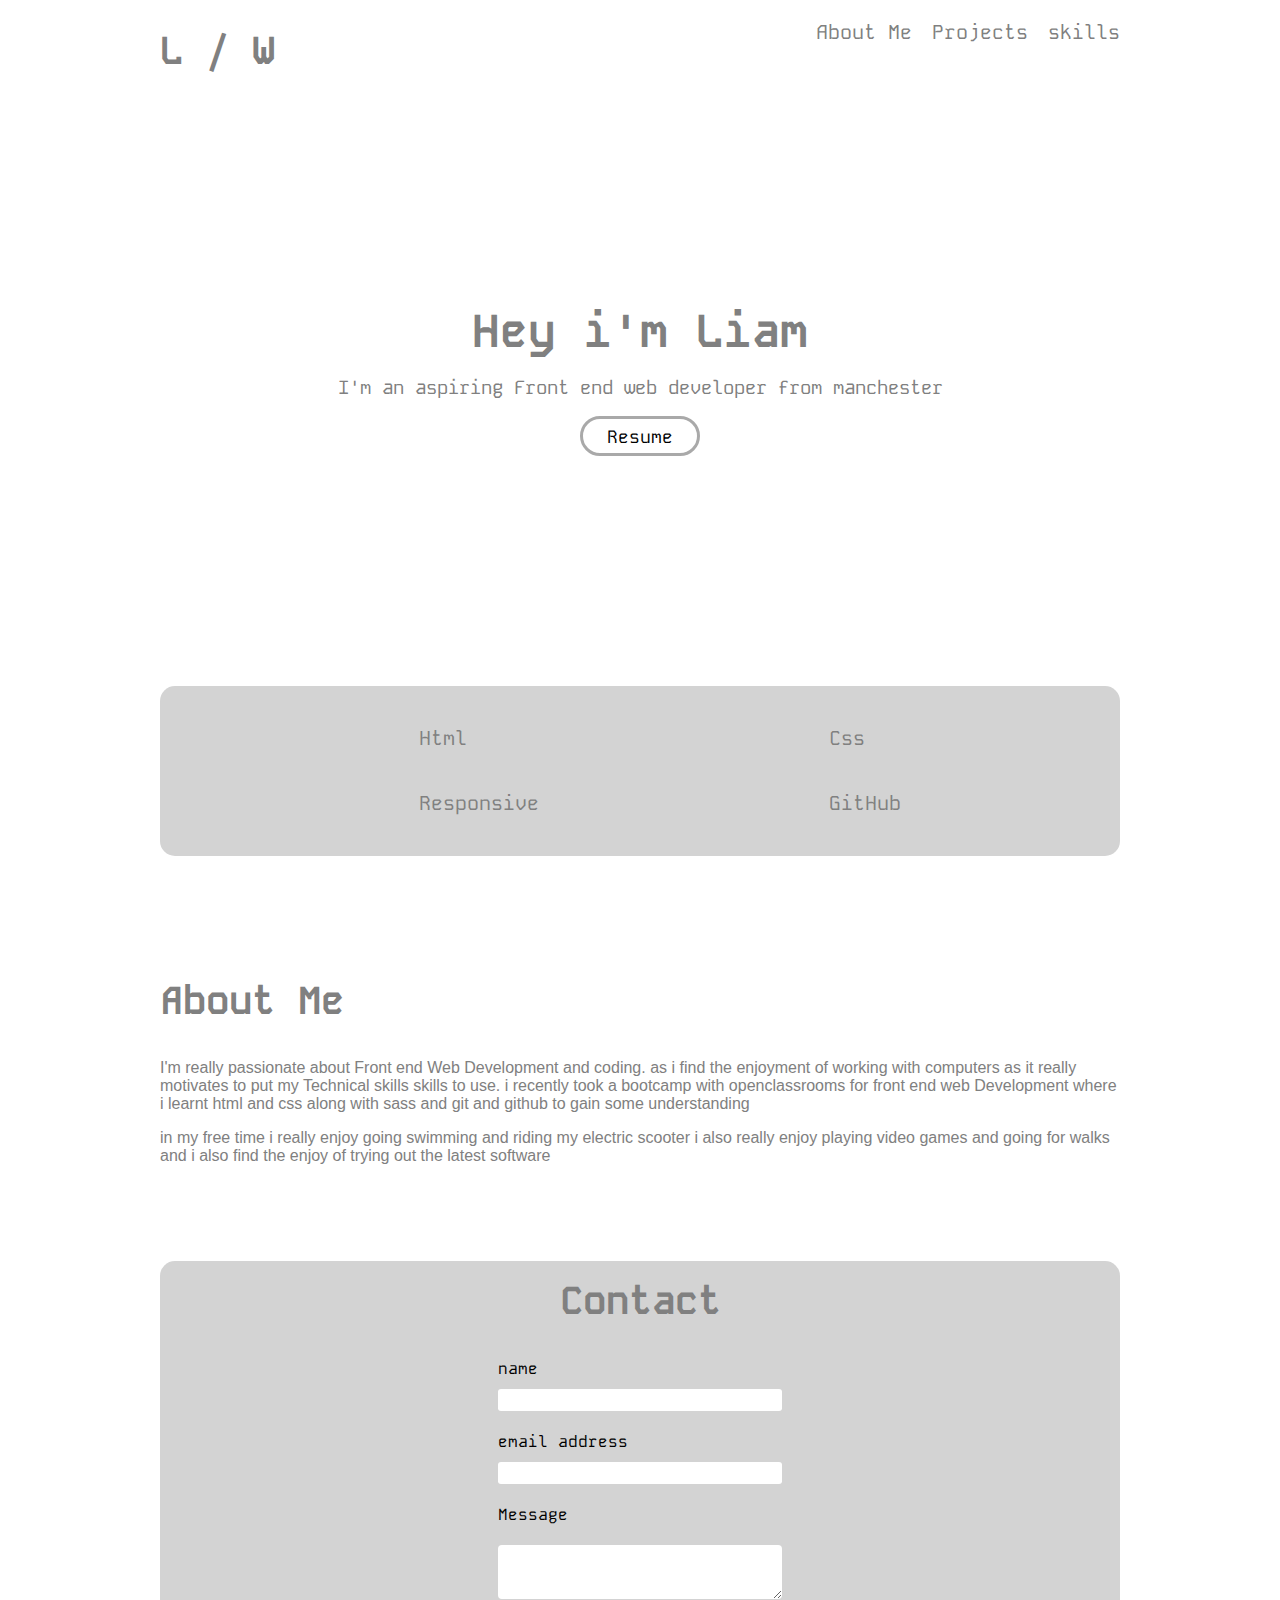
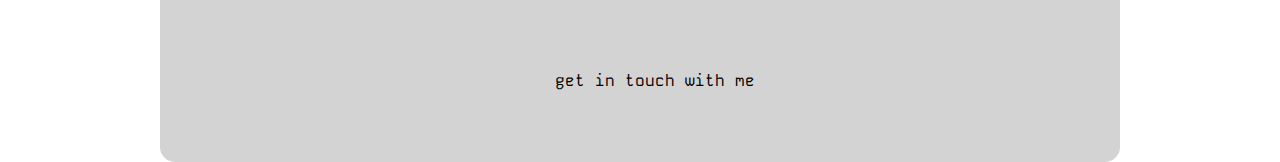
==== index.html @ 20ef5e46 "adding to project pages" ====
<!DOCTYPE html>
<html lang="en">
<head>
    <meta charset="UTF-8">
    <meta name="viewport" content="width=device-width, initial-scale=1.0">
    <link rel="preconnect" href="https://fonts.googleapis.com">
    <link rel="preconnect" href="https://fonts.gstatic.com" crossorigin>
    <link rel="preconnect" href="https://fonts.googleapis.com">
    <link rel="preconnect" href="https://fonts.gstatic.com" crossorigin>
    <link href="https://fonts.googleapis.com/css2?family=Kode+Mono:wght@400..700&display=swap" rel="stylesheet">
    <link rel="stylesheet" href="https://cdnjs.cloudflare.com/ajax/libs/font-awesome/6.5.2/css/all.min.css" integrity="sha512-SnH5WK+bZxgPHs44uWIX+LLJAJ9/2PkPKZ5QiAj6Ta86w+fsb2TkcmfRyVX3pBnMFcV7oQPJkl9QevSCWr3W6A==" crossorigin="anonymous" referrerpolicy="no-referrer" />
    <link href="https://fonts.googleapis.com/css2?family=Reddit+Mono:wght@200..900&display=swap" rel="stylesheet">
    <link rel="stylesheet" type="text/css" href="./public/css/style.css">
    <title>Liam Woodwards Portfolio</title>
</head>
<body>
    
    <div class="main-container">
    <!---------   header-section  ----------->
    <header >
        <nav class="nav-header">
            <div>
                <a href="#"><h1 class="logo">L / W</h1></a>
            </div>
            <div class="nav-items">
                <a href="#">About Me</a>
                <a href="./projects.html">Projects</a>
                <a href="#">skills</a>
            </div>
        </nav>
    </header>

    <!----------------- intro-section --------------->
    <section class="Intro-section">
        <img src="" alt="">
        <div class="intro-content">
            <h2>Hey i'm Liam </h2>
            <p>I'm an aspiring Front end web developer from manchester</p>
            <a href="/Liam Woodward - Updated CV.docx"><button class="intro-btn">Resume</button></a>
        </div>
    </section>
    <!-------technical-skills-section------------>
    <section class="Technical-skills-section">
        <div class="skills-content">
            <div>
                <ul>
                    <li>Html</li>
                    <li>Responsive</li>
                </ul>
            </div>
            <div>
                <ul>
                    <li>Css</li>
                    <li>GitHub</li>
                </ul>
            </div>
        </div>
    </section>
    <!--------- About-section --------------->
    <section class="About-Me-section">
            <div class="About-content">
                <h2>About Me</h2>
                <p>I'm really passionate about Front end Web Development and coding. as i find the enjoyment of working with computers as it really motivates to put my Technical skills skills to use. i recently took a bootcamp with openclassrooms for front end web Development where i learnt html and css along with sass and git and github to gain some understanding </p>
                <p>in my free time i really enjoy going swimming and riding my electric scooter i also really enjoy playing video games and going for walks and i also find the enjoy of trying out the latest software </p>
            </div>
    </section>
    <section>
        <div class="contact-content">
            <h2>Contact</h2>
            <div class="contact-form">
                    <form  action="/submit" method="post">
                        <label for="name">name</label>
                        <input type="text" name="name" id="name">

                        <label for="email">email address</label>
                        <input type="email" name="email" id="">

                        <label for="message">Message</label>
                        <textarea name="message" id="message"></textarea>

                        <!--<input type="submit" value="send">-->
                    </form>
                </div>
                <div class="right-container">
                    <div class="social-media">
                            <p>get in touch with me </p>
                        <div class="icons">
                            <a href="https://github.com/liamwoody25"><i class="fa-brands fa-github"></i></a>
                            <a href=""><i class="fa-brands fa-linkedin"></i></a>
                            <a href=""><i class="fa-solid fa-envelope"></i></a>
                        </div>
                    </div>
            </div>
        </div>
          
       
       
     
        
    </section>
    <footer class="footer-section">
         
        </div>
    </footer>
    </div>
</body>
</html>
---- public/css/style.css ----
/*********** General *********/
:root{
    ---txt-color:gray;
}

*{
    font-family: 'kode Mono',sans-serif;
}

.main-container{
    width: 75%;
    max-width: 1240px;
    margin-left: auto;
    margin-right: auto;
}

body{
    margin: 0;
    padding: 0;

}

a {
    text-decoration: none;
    color: var(---txt-color);
    font-size: 20px;
}

a:hover{
    opacity: 0.4;
}


/******* header-section ******/
.nav-header{
    display: flex;
    flex-wrap: wrap;
    justify-content: space-between;
}

.logo{
    font-size: 39px;
    color: var(---txt-color);
}


.nav-items{
    justify-content: stretch;
    margin-top: 2%;
    display: flex;
    gap: 20px;
}

/******* intro-section *******/

.intro-section{
    
}
.intro-content{
    margin-top: 200px;
    color: var(---txt-color);
    line-height: 18px;
    text-align: center;
}

.intro-content h2{
    font-size: 46px;
}

.intro-content p{
    font-size: 19px;
}

.intro-btn{
    width: 120px;
    height: 40px;
    border-radius: 20px;
    border: 3px solid darkgray;
    background-color: #fff;
    font-size: 0.9em;
}


/********* Technical-skills ********/

.skills-content{
    line-height: 65px;
    display: flex;
    font-size: 20px;
    flex-wrap: wrap;
  
    gap: 30px;
    color: var(---txt-color);
    margin-top: 230px;
    justify-content: space-evenly;
    background-color: lightgray;
    border-radius: 15px;
}

li{
    list-style: none;

}

/******** About-section **********/
.About-content{
    margin-top: 120px;
    color: var(---txt-color);
    margin-bottom: 10%;
}

.About-content h2{
    font-size: 39px;
    color: var(---txt-color);
}

.About-content p{
    font-family: 'Reddit-Mono',sans-serif;
}


/*********  Education  ********/

.Education-content{
    display: flex;
    flex-wrap: wrap;
    color: gray;
}

.Education-content h2{
    font-size: 39px;
}

.Education-content p{
    font-family: 'Reddit-Mono',sans-serif;
}


/************  contact-section  ***********/

.contact-content{
    background-color: lightgray;
    border-radius: 15px;
}

.contact-content h2{
    padding: 15px 15px 0px 0px ;
    padding-left: 15px;
    display: flex;
    justify-content:center;
    color: gray;
    font-size: 39px;

  
}
.contact-form{
    display: flex;
    flex-wrap: wrap;

    justify-content: space-around;
}


input {
    margin-top: 10px;
    margin-bottom: 20px;
    outline: none;
    display: flex;
    flex-wrap: wrap;
    border-radius:3px;
    width: 280px;
    border: 0;
    border-bottom: solid white;
}

textarea{
    display: flex;
    margin-top: 20px;
    outline: none;
    flex-wrap: wrap;
    border-radius: 4px;
    border: 0;
    width: 280px;
    height: 50px;
}


.right-container{
    display: flex;
    padding: 55px 15px 55px 45px ;
    gap: 20px;
    justify-content: center;
    align-items: center;
}

.social-media{
    text-align: center;

    
}

.fa-github{
    font-size: 35px;
}

.fa-linkedin{
    font-size: 35px;
}

.fa-envelope{
    font-size: 35px;
}




/********  media-query  *********/

@media screen and (max-width: 480px){
    .main-container{
        width: 75%;
        max-width: 1440px;
    }

    .nav-bar{
        justify-content: space-between;
        display: flex;
        flex-wrap: wrap;
      
    }
    .intro-section{
        display: flex;
        flex-wrap: wrap;
        line-height: 55px;
    }

    .skills-content{
        display: flex;
        flex-wrap: wrap;
    }
}
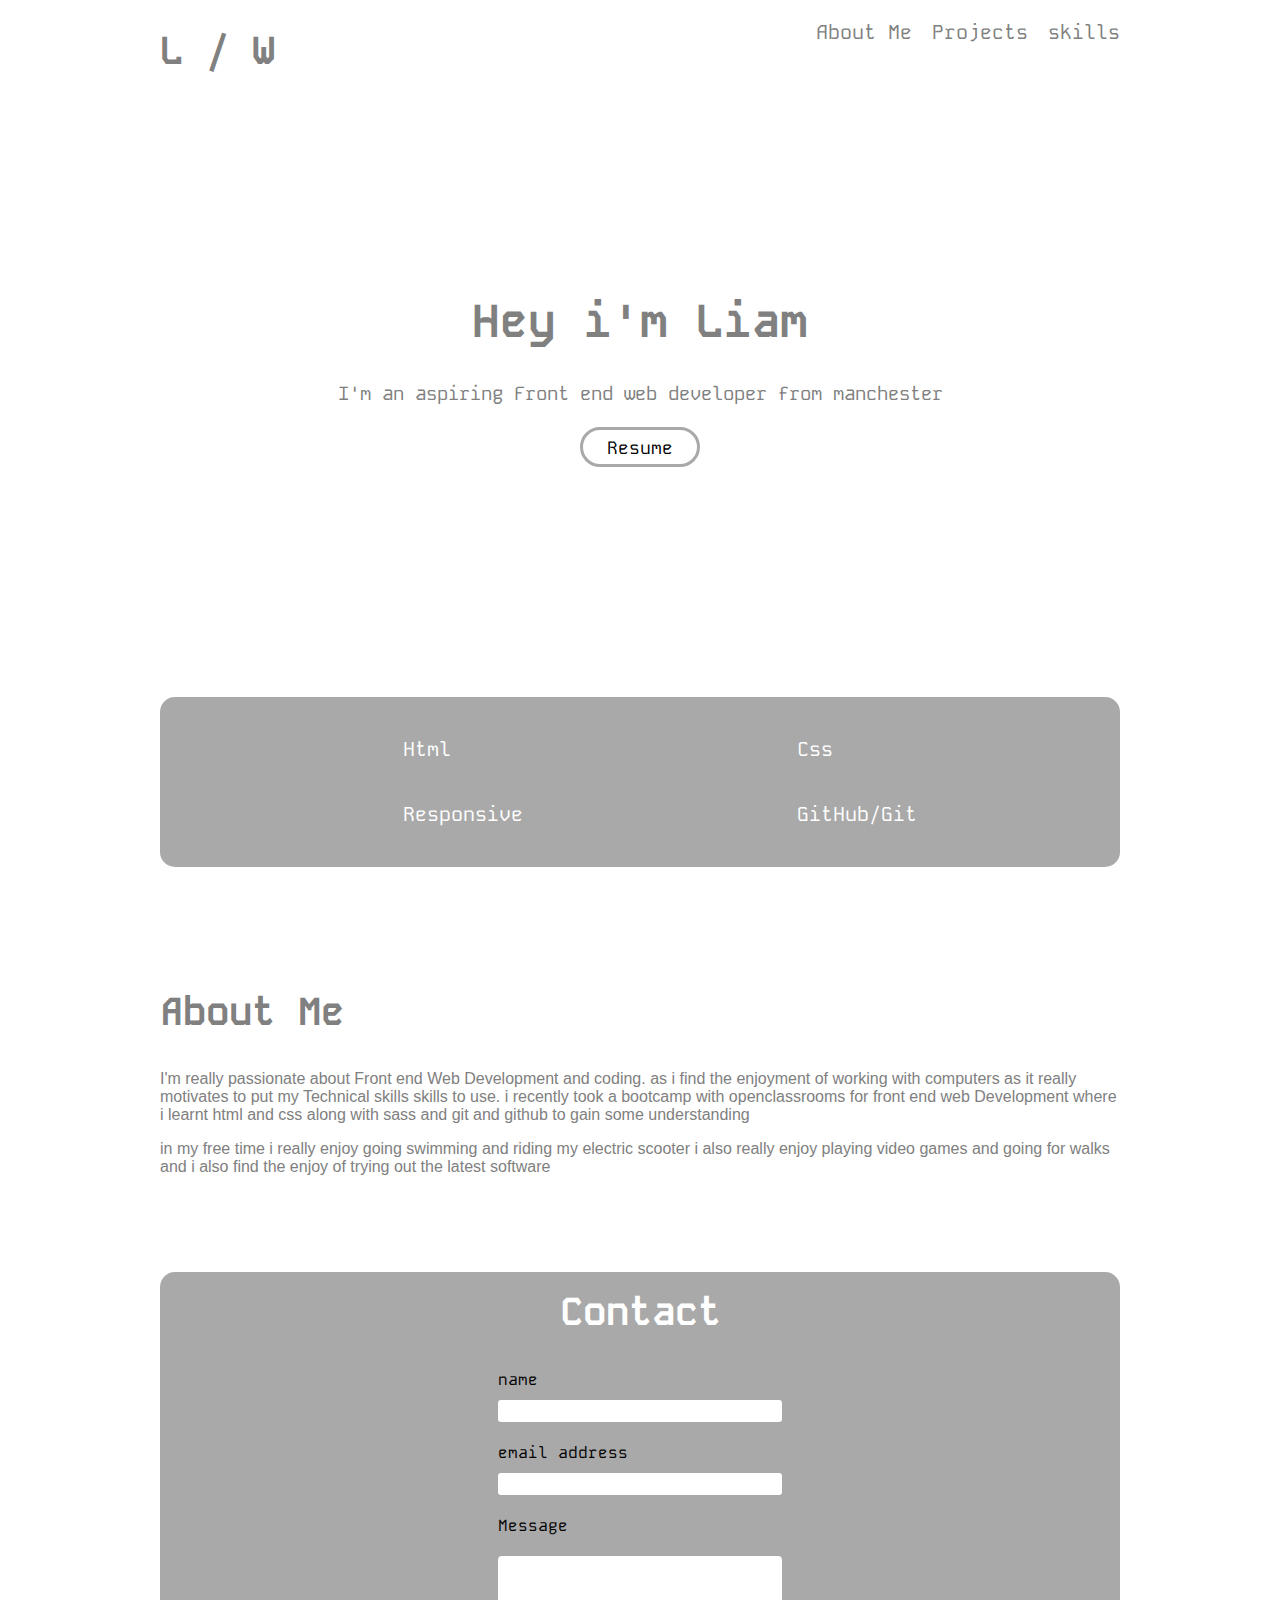
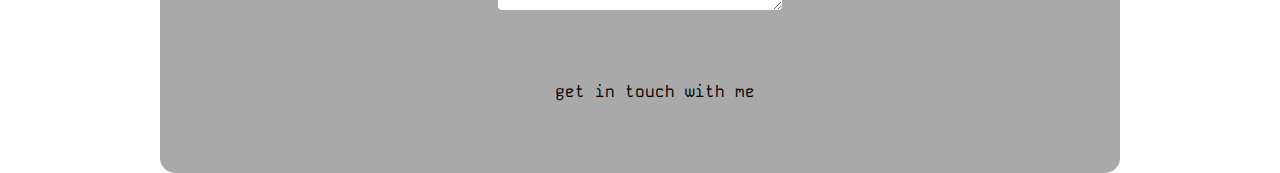
==== commit 3b921a43: "adding to my porttfolio" ====
--- a/index.html
+++ b/index.html
@@ -32,7 +32,6 @@
 
     <!----------------- intro-section --------------->
     <section class="Intro-section">
-        <img src="" alt="">
         <div class="intro-content">
             <h2>Hey i'm Liam </h2>
             <p>I'm an aspiring Front end web developer from manchester</p>
@@ -51,7 +50,7 @@
             <div>
                 <ul>
                     <li>Css</li>
-                    <li>GitHub</li>
+                    <li>GitHub/Git</li>
                 </ul>
             </div>
         </div>
--- a/public/css/style.css
+++ b/public/css/style.css
@@ -53,17 +53,18 @@
 
 /******* intro-section *******/
 
-.intro-section{
+.Intro-section{
     
 }
 .intro-content{
     margin-top: 200px;
     color: var(---txt-color);
-    line-height: 18px;
+    line-height: 28px;
     text-align: center;
 }
 
 .intro-content h2{
+    line-height: 40px;
     font-size: 46px;
 }
 
@@ -88,12 +89,11 @@
     display: flex;
     font-size: 20px;
     flex-wrap: wrap;
-  
     gap: 30px;
-    color: var(---txt-color);
+    color: white;
     margin-top: 230px;
     justify-content: space-evenly;
-    background-color: lightgray;
+    background-color: darkgray;
     border-radius: 15px;
 }
 
@@ -119,27 +119,12 @@
 }
 
 
-/*********  Education  ********/
-
-.Education-content{
-    display: flex;
-    flex-wrap: wrap;
-    color: gray;
-}
-
-.Education-content h2{
-    font-size: 39px;
-}
-
-.Education-content p{
-    font-family: 'Reddit-Mono',sans-serif;
-}
 
 
 /************  contact-section  ***********/
 
 .contact-content{
-    background-color: lightgray;
+    background-color: darkgray;
     border-radius: 15px;
 }
 
@@ -148,7 +133,7 @@
     padding-left: 15px;
     display: flex;
     justify-content:center;
-    color: gray;
+    color: white;
     font-size: 39px;
 
   
@@ -162,6 +147,7 @@
 
 
 input {
+    color: white;
     margin-top: 10px;
     margin-bottom: 20px;
     outline: none;
@@ -200,14 +186,17 @@
 }
 
 .fa-github{
+    color: #fff;
     font-size: 35px;
 }
 
 .fa-linkedin{
+    color: #fff;
     font-size: 35px;
 }
 
 .fa-envelope{
+    color: #fff;
     font-size: 35px;
 }
 
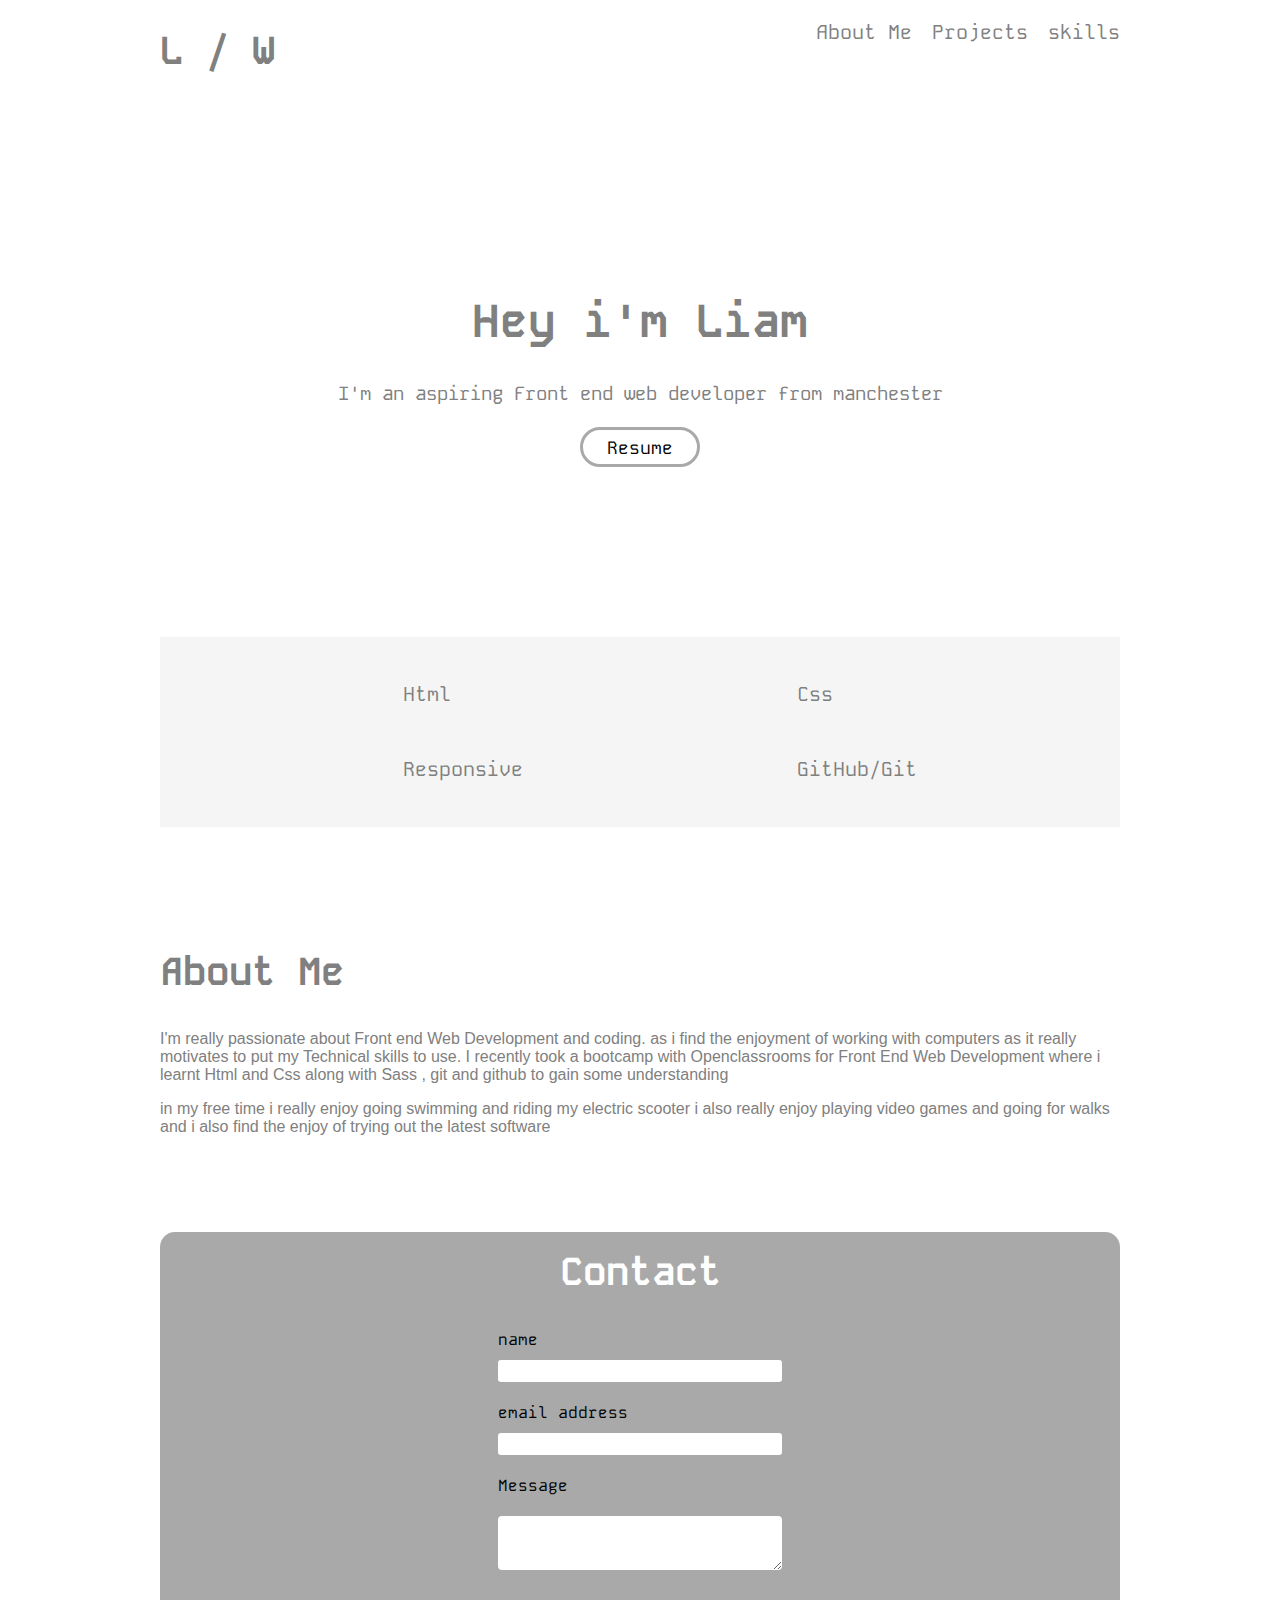
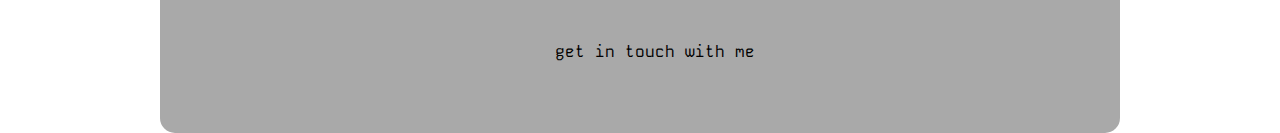
==== commit 78b14a87: "adding changes to css" ====
--- a/index.html
+++ b/index.html
@@ -59,7 +59,8 @@
     <section class="About-Me-section">
             <div class="About-content">
                 <h2>About Me</h2>
-                <p>I'm really passionate about Front end Web Development and coding. as i find the enjoyment of working with computers as it really motivates to put my Technical skills skills to use. i recently took a bootcamp with openclassrooms for front end web Development where i learnt html and css along with sass and git and github to gain some understanding </p>
+                <p>I'm really passionate about Front end Web Development and coding. as i find the enjoyment of working with computers as it really motivates to put my Technical skills to use. I recently took a bootcamp with Openclassrooms for Front End Web Development where i learnt Html and Css along with Sass , git and github to gain some understanding</p>
+                <p></p>
                 <p>in my free time i really enjoy going swimming and riding my electric scooter i also really enjoy playing video games and going for walks and i also find the enjoy of trying out the latest software </p>
             </div>
     </section>
--- a/public/css/style.css
+++ b/public/css/style.css
@@ -85,16 +85,16 @@
 /********* Technical-skills ********/
 
 .skills-content{
-    line-height: 65px;
+    line-height: 75px;
     display: flex;
     font-size: 20px;
     flex-wrap: wrap;
     gap: 30px;
-    color: white;
-    margin-top: 230px;
+    color:gray;
+    margin-top: 170px;
     justify-content: space-evenly;
-    background-color: darkgray;
-    border-radius: 15px;
+    background-color: whitesmoke;
+ 
 }
 
 li{
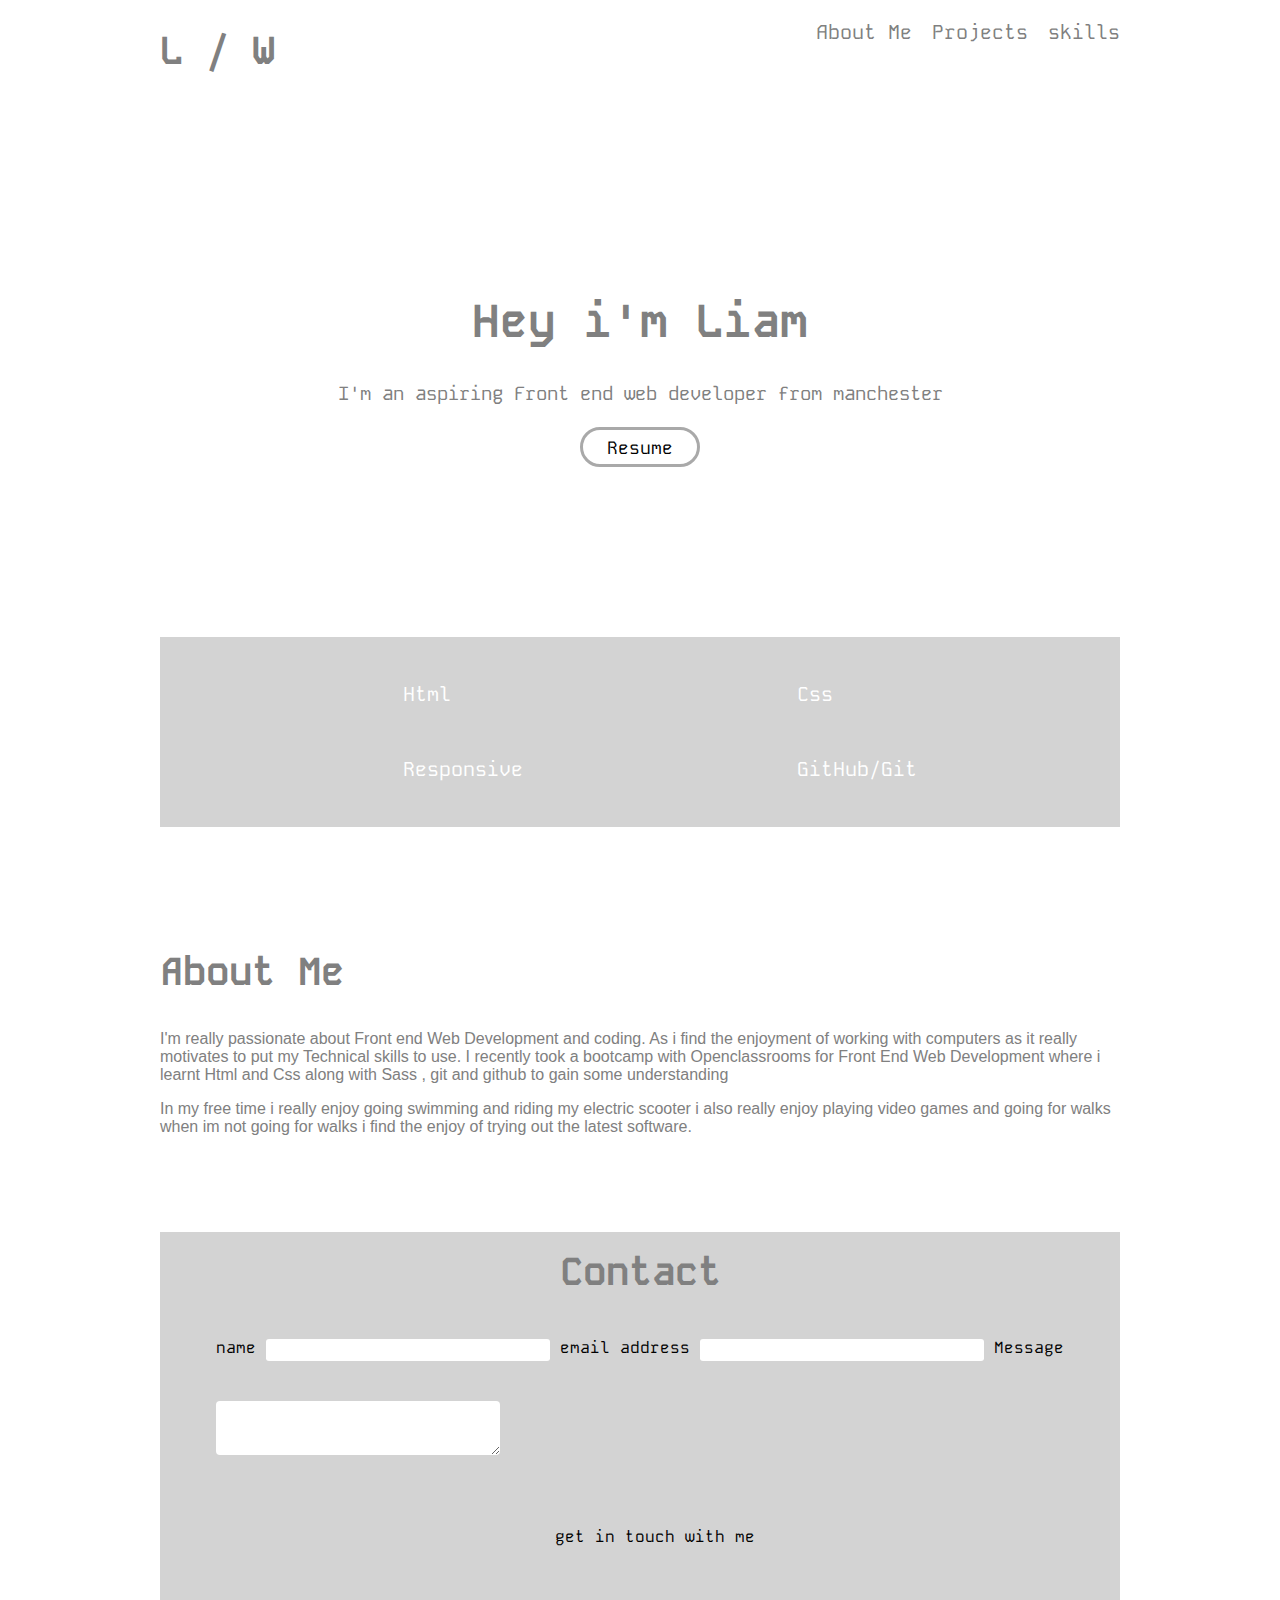
==== commit 688de5d0: "updating" ====
--- a/index.html
+++ b/index.html
@@ -59,9 +59,8 @@
     <section class="About-Me-section">
             <div class="About-content">
                 <h2>About Me</h2>
-                <p>I'm really passionate about Front end Web Development and coding. as i find the enjoyment of working with computers as it really motivates to put my Technical skills to use. I recently took a bootcamp with Openclassrooms for Front End Web Development where i learnt Html and Css along with Sass , git and github to gain some understanding</p>
-                <p></p>
-                <p>in my free time i really enjoy going swimming and riding my electric scooter i also really enjoy playing video games and going for walks and i also find the enjoy of trying out the latest software </p>
+                <p>I'm really passionate about Front end Web Development and coding. As i find the enjoyment of working with computers as it really motivates to put my Technical skills to use. I recently took a bootcamp with Openclassrooms for Front End Web Development where i learnt Html and Css along with Sass , git and github to gain some understanding</p>
+                <p>In my free time i really enjoy going swimming and riding my electric scooter i also really enjoy playing video games and going for walks when im not going for walks i find the enjoy of trying out the latest software.</p>
             </div>
     </section>
     <section>
--- a/public/css/style.css
+++ b/public/css/style.css
@@ -90,12 +90,12 @@
     font-size: 20px;
     flex-wrap: wrap;
     gap: 30px;
-    color:gray;
+    color: white;
     margin-top: 170px;
     justify-content: space-evenly;
-    background-color: whitesmoke;
- 
-}
+    background-color:lightgray;
+}
+
 
 li{
     list-style: none;
@@ -124,8 +124,7 @@
 /************  contact-section  ***********/
 
 .contact-content{
-    background-color: darkgray;
-    border-radius: 15px;
+    background-color: lightgray;
 }
 
 .contact-content h2{
@@ -133,7 +132,7 @@
     padding-left: 15px;
     display: flex;
     justify-content:center;
-    color: white;
+    color: gray;
     font-size: 39px;
 
   
@@ -147,12 +146,9 @@
 
 
 input {
-    color: white;
     margin-top: 10px;
     margin-bottom: 20px;
     outline: none;
-    display: flex;
-    flex-wrap: wrap;
     border-radius:3px;
     width: 280px;
     border: 0;
@@ -162,7 +158,6 @@
 textarea{
     display: flex;
     margin-top: 20px;
-    outline: none;
     flex-wrap: wrap;
     border-radius: 4px;
     border: 0;
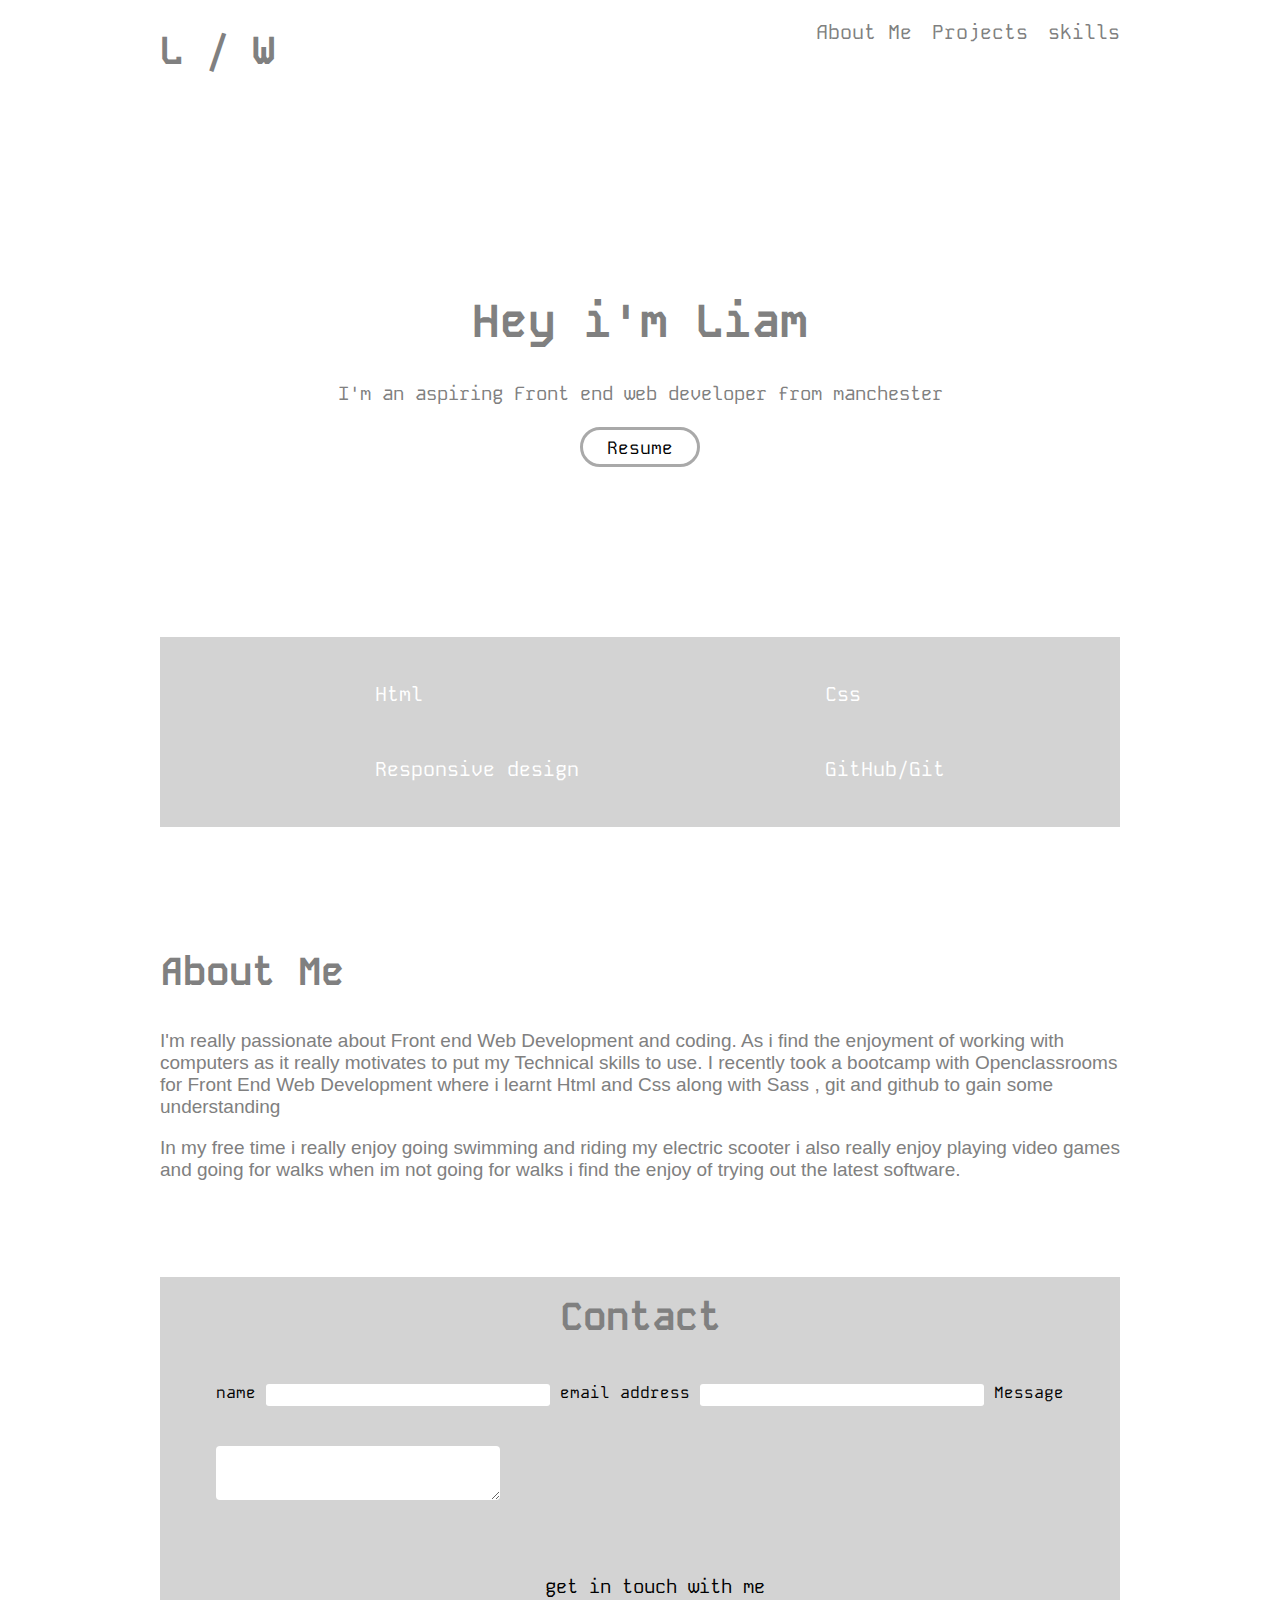
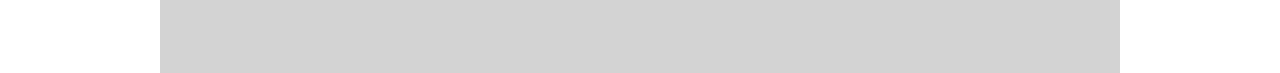
==== commit 9f54b5d1: "updating portfolio" ====
--- a/index.html
+++ b/index.html
@@ -44,7 +44,7 @@
             <div>
                 <ul>
                     <li>Html</li>
-                    <li>Responsive</li>
+                    <li>Responsive design</li>
                 </ul>
             </div>
             <div>
--- a/public/css/style.css
+++ b/public/css/style.css
@@ -1,12 +1,37 @@
-/*********** General *********/
+/*********** utils *********/
 :root{
     ---txt-color:gray;
+    ---bg-color:#ffffff;
+
 }
 
 *{
     font-family: 'kode Mono',sans-serif;
 }
 
+
+h2{
+    font-size: 46px;
+}
+
+
+p {
+    font-size: 19px;
+}
+
+/******  components  ********/
+
+a {
+    text-decoration: none;
+    color: var(---txt-color);
+    font-size: 20px;
+}
+
+a:hover{
+    opacity: 0.4;
+}
+
+/********  body  *********/
 .main-container{
     width: 75%;
     max-width: 1240px;
@@ -20,16 +45,6 @@
 
 }
 
-a {
-    text-decoration: none;
-    color: var(---txt-color);
-    font-size: 20px;
-}
-
-a:hover{
-    opacity: 0.4;
-}
-
 
 /******* header-section ******/
 .nav-header{
@@ -65,11 +80,11 @@
 
 .intro-content h2{
     line-height: 40px;
-    font-size: 46px;
+    font-size: 2.875rem;
 }
 
 .intro-content p{
-    font-size: 19px;
+    font-size: 1.188;
 }
 
 .intro-btn{
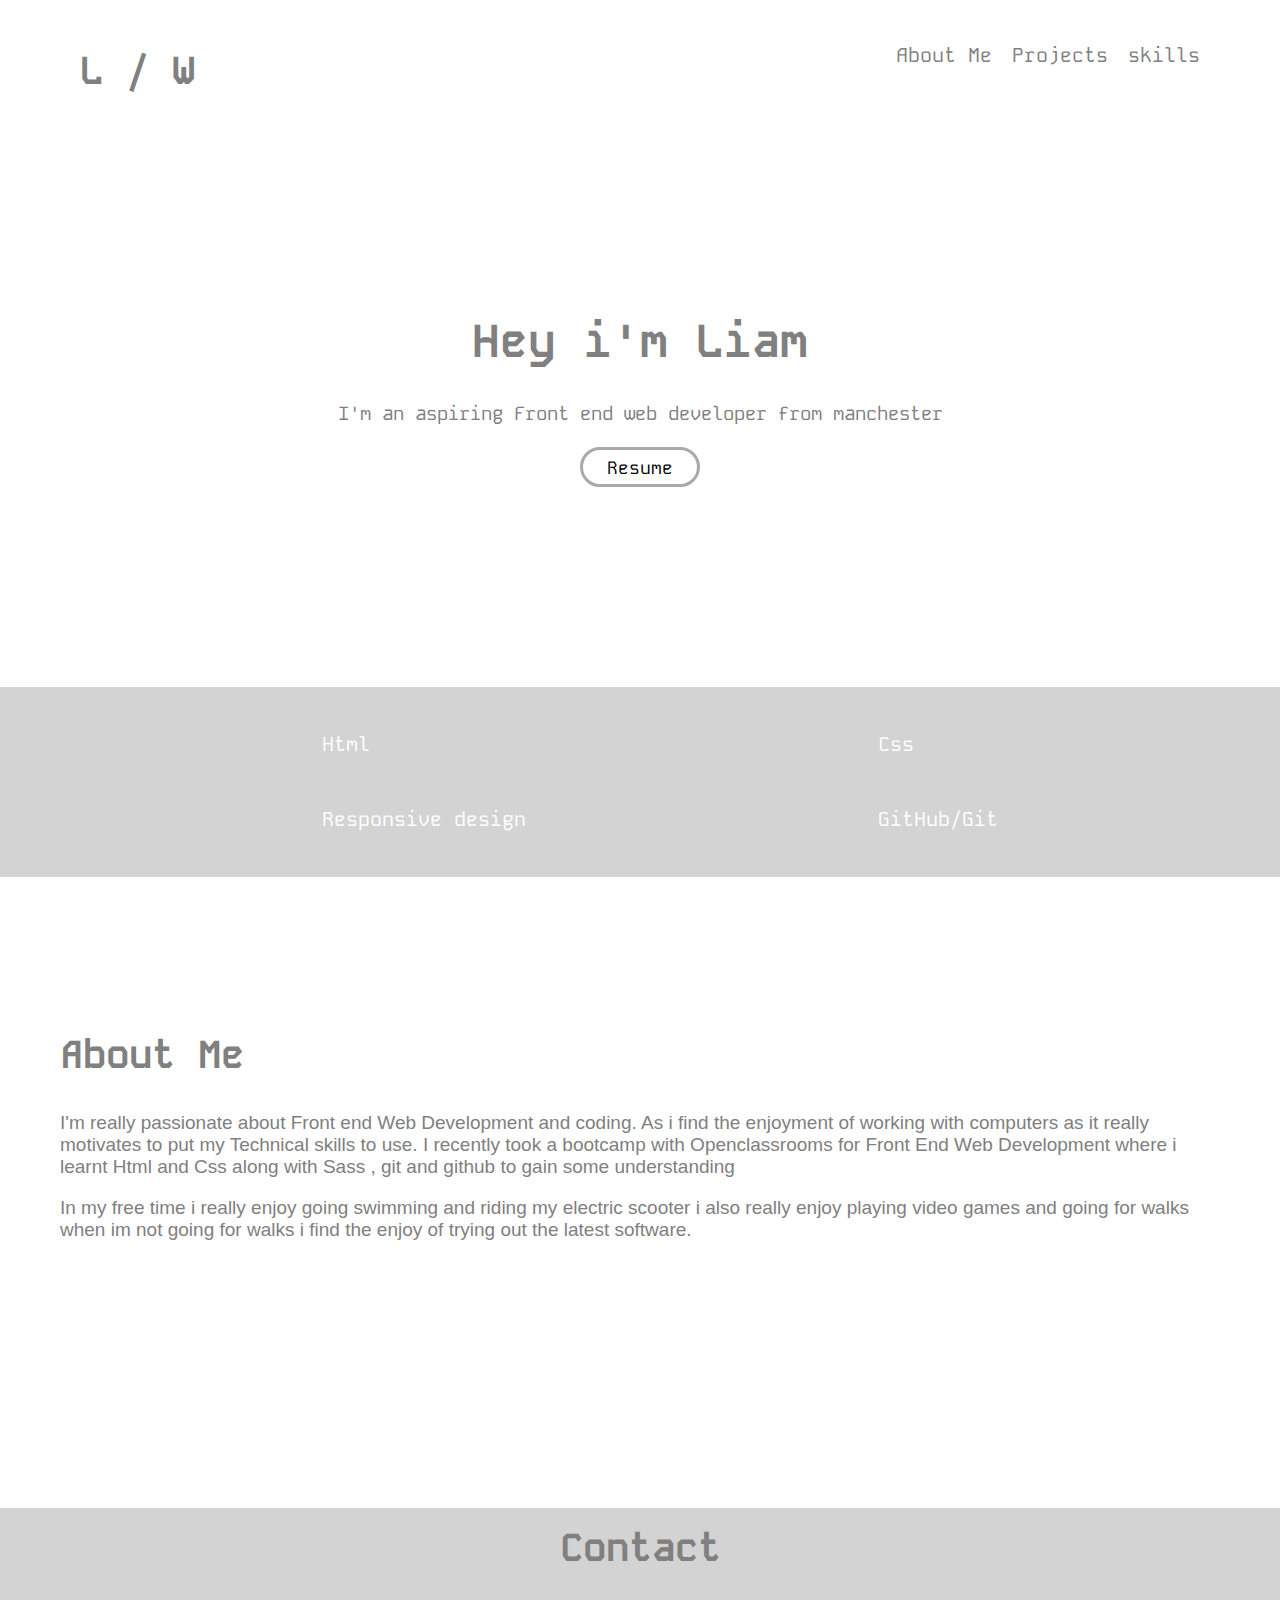
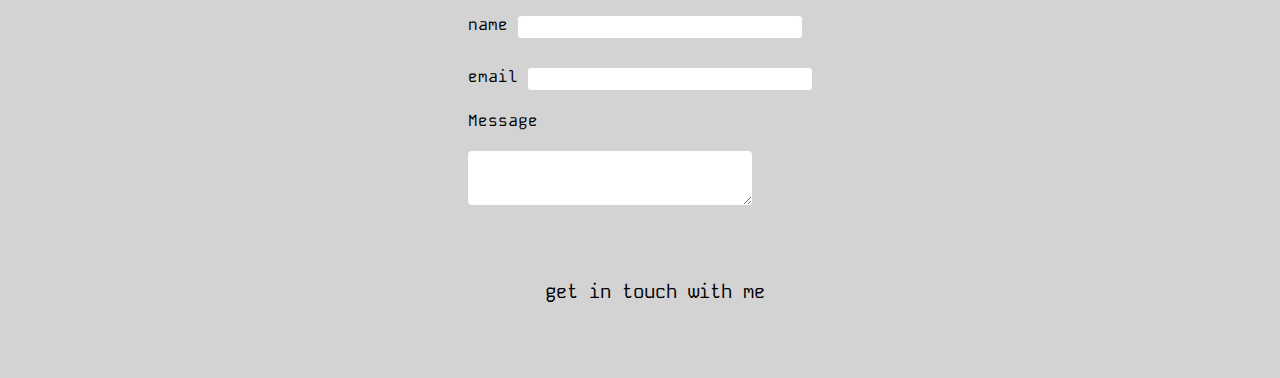
==== commit 2ee9ce1c: "updating porfolio using css nad html" ====
--- a/index.html
+++ b/index.html
@@ -15,7 +15,7 @@
 </head>
 <body>
     
-    <div class="main-container">
+    
     <!---------   header-section  ----------->
     <header >
         <nav class="nav-header">
@@ -67,12 +67,12 @@
         <div class="contact-content">
             <h2>Contact</h2>
             <div class="contact-form">
-                    <form  action="/submit" method="post">
+                    <form>
                         <label for="name">name</label>
-                        <input type="text" name="name" id="name">
+                        <input type="text" name="name"><br>
 
-                        <label for="email">email address</label>
-                        <input type="email" name="email" id="">
+                        <label for="email">email</label>
+                        <input type="email" name="email"><br>
 
                         <label for="message">Message</label>
                         <textarea name="message" id="message"></textarea>
--- a/public/css/style.css
+++ b/public/css/style.css
@@ -2,10 +2,11 @@
 :root{
     ---txt-color:gray;
     ---bg-color:#ffffff;
-
-}
-
-*{
+}
+
+/****  fonts  ****/
+
+* {
     font-family: 'kode Mono',sans-serif;
 }
 
@@ -32,13 +33,6 @@
 }
 
 /********  body  *********/
-.main-container{
-    width: 75%;
-    max-width: 1240px;
-    margin-left: auto;
-    margin-right: auto;
-}
-
 body{
     margin: 0;
     padding: 0;
@@ -48,6 +42,7 @@
 
 /******* header-section ******/
 .nav-header{
+    margin: 20px 80px;
     display: flex;
     flex-wrap: wrap;
     justify-content: space-between;
@@ -72,6 +67,7 @@
     
 }
 .intro-content{
+    margin: 200px;
     margin-top: 200px;
     color: var(---txt-color);
     line-height: 28px;
@@ -119,7 +115,7 @@
 
 /******** About-section **********/
 .About-content{
-    margin-top: 120px;
+    padding: 120px 60px;
     color: var(---txt-color);
     margin-bottom: 10%;
 }
@@ -215,7 +211,7 @@
 
 /********  media-query  *********/
 
-@media screen and (max-width: 480px){
+@media screen and (max-width: 481px){
     .main-container{
         width: 75%;
         max-width: 1440px;
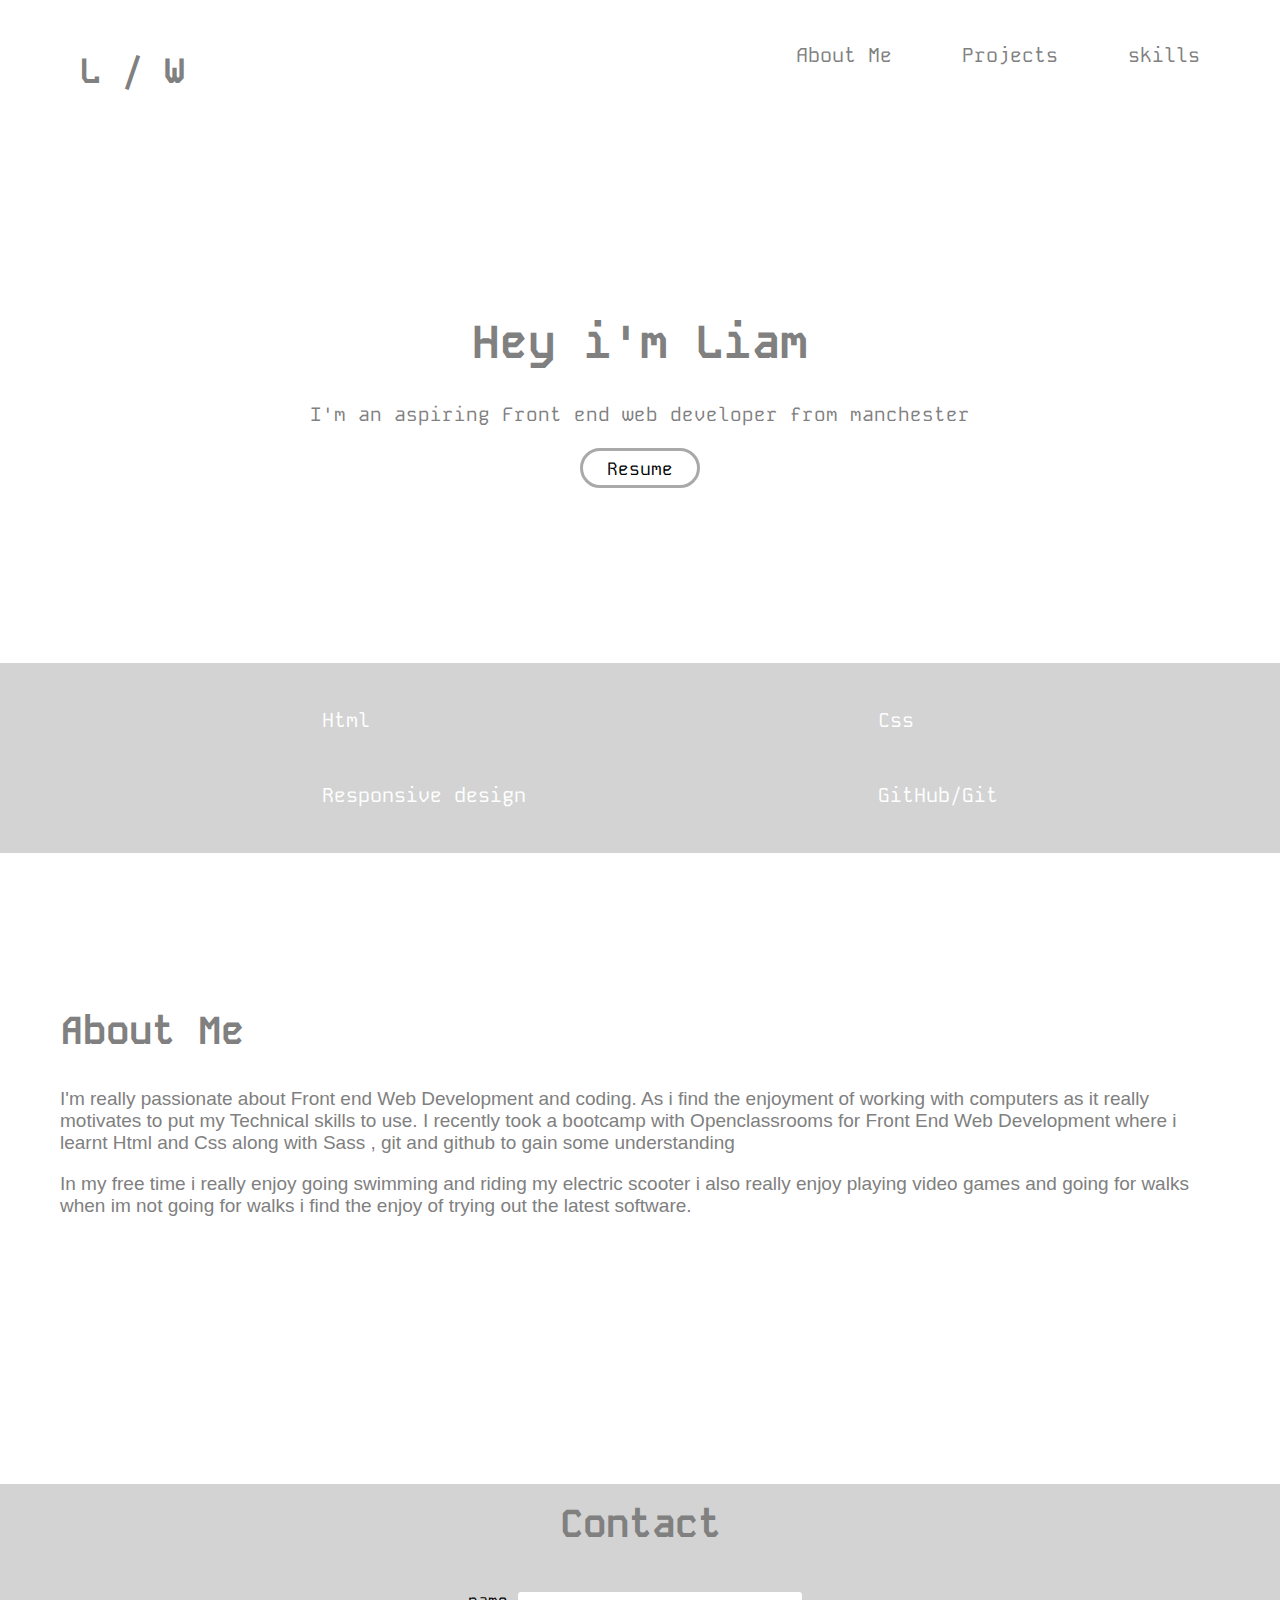
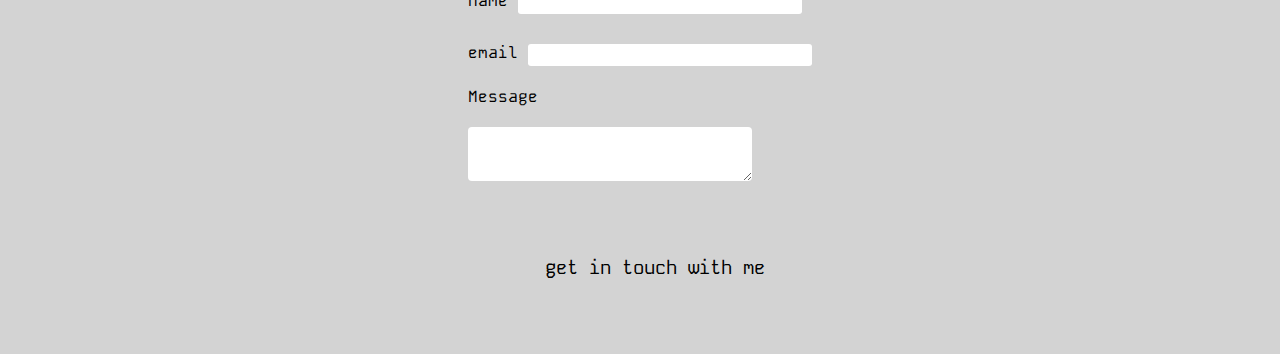
==== commit fa97b944: "updating" ====
--- a/index.html
+++ b/index.html
@@ -20,7 +20,7 @@
     <header >
         <nav class="nav-header">
             <div>
-                <a href="#"><h1 class="logo">L / W</h1></a>
+                <a href="#"><h2 class="logo">L / W</h2></a>
             </div>
             <div class="nav-items">
                 <a href="#">About Me</a>
--- a/public/css/style.css
+++ b/public/css/style.css
@@ -36,6 +36,7 @@
 body{
     margin: 0;
     padding: 0;
+   
 
 }
 
@@ -49,7 +50,7 @@
 }
 
 .logo{
-    font-size: 39px;
+    font-size: 35px;
     color: var(---txt-color);
 }
 
@@ -58,7 +59,7 @@
     justify-content: stretch;
     margin-top: 2%;
     display: flex;
-    gap: 20px;
+    gap: 70px;
 }
 
 /******* intro-section *******/
@@ -67,7 +68,7 @@
     
 }
 .intro-content{
-    margin: 200px;
+    margin: 175px;
     margin-top: 200px;
     color: var(---txt-color);
     line-height: 28px;
@@ -80,7 +81,7 @@
 }
 
 .intro-content p{
-    font-size: 1.188;
+    font-size: 1.2em;
 }
 
 .intro-btn{
@@ -90,6 +91,7 @@
     border: 3px solid darkgray;
     background-color: #fff;
     font-size: 0.9em;
+    cursor: pointer;
 }
 
 
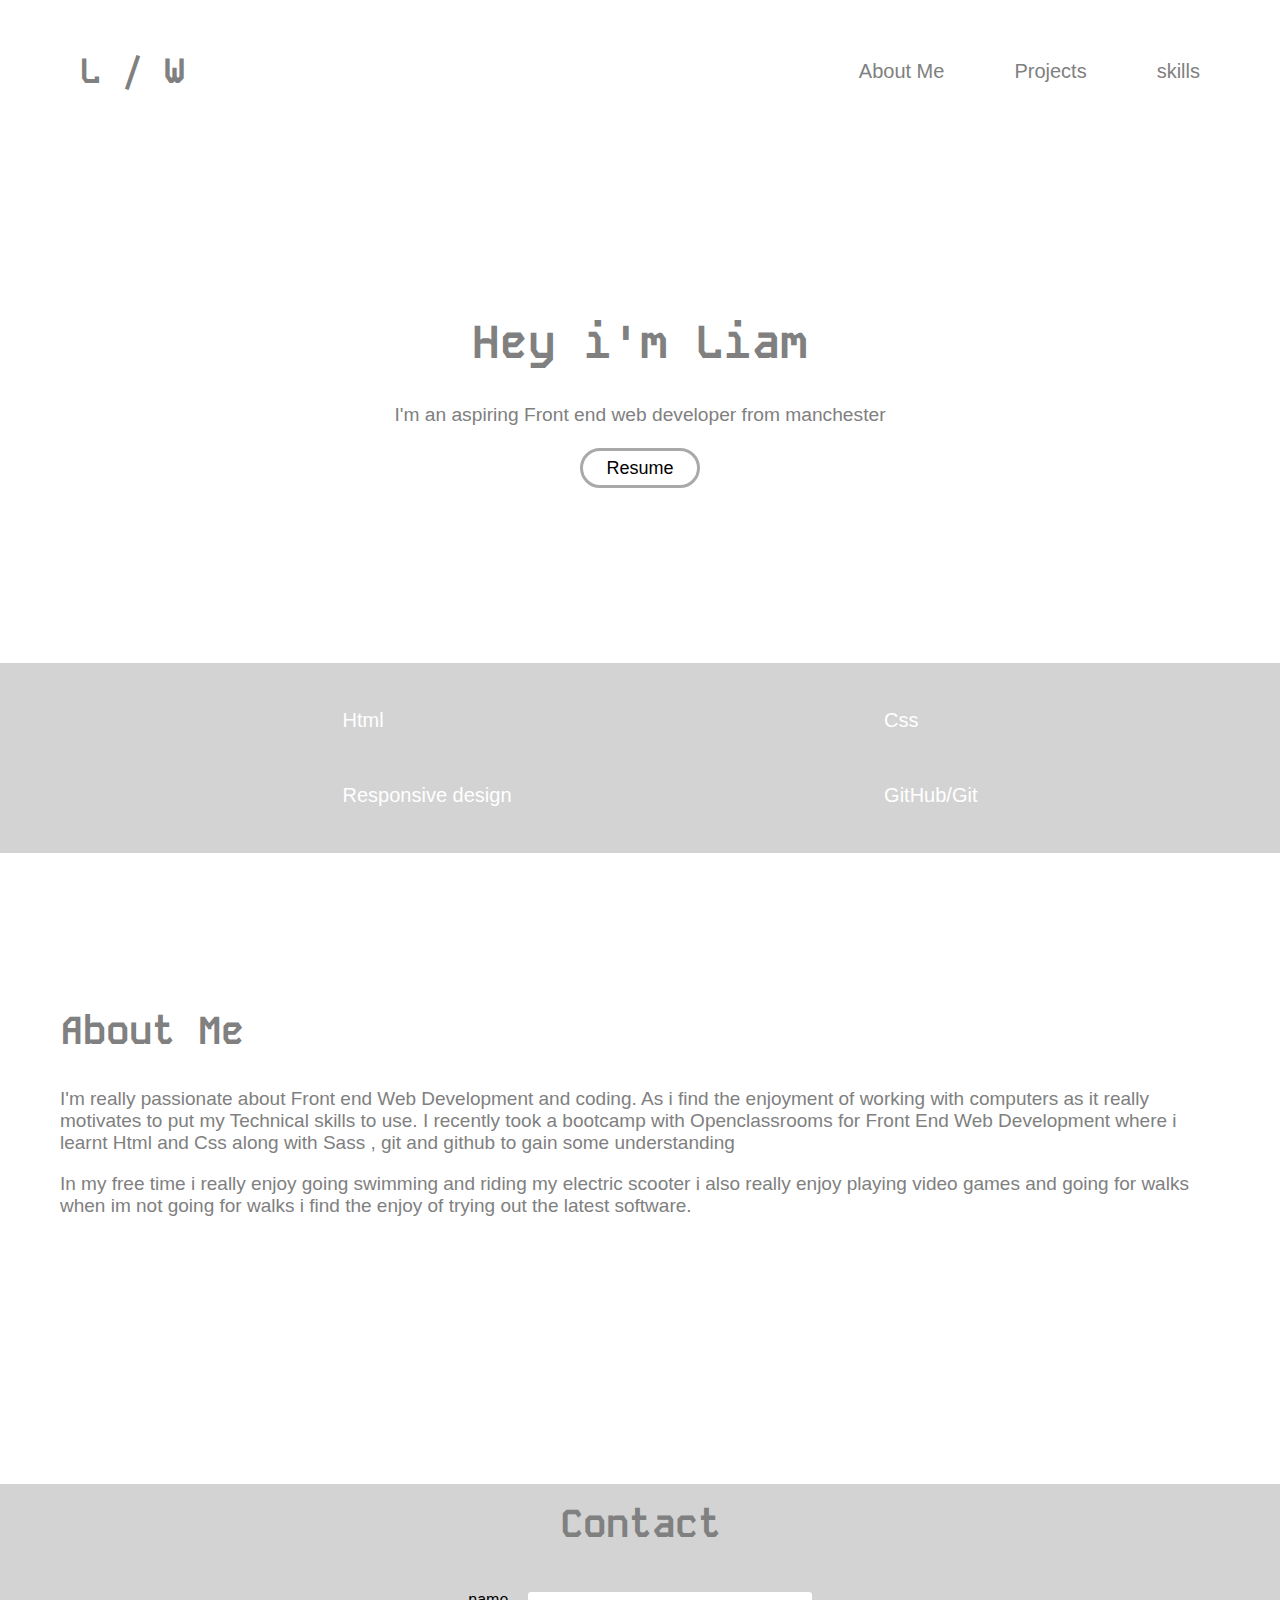
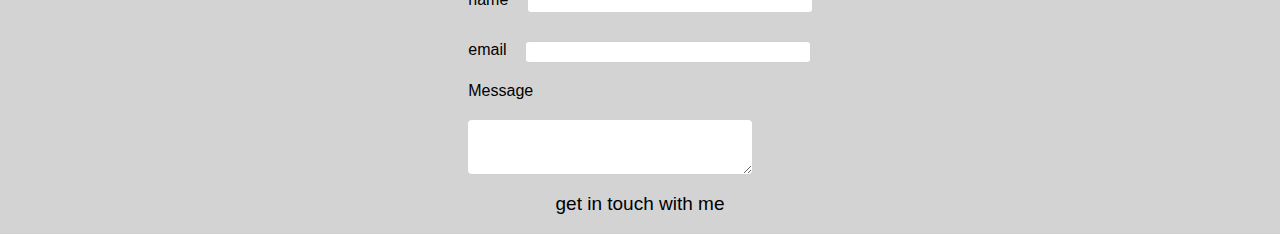
==== commit c71da7b8: "updating my portfolio" ====
--- a/index.html
+++ b/index.html
@@ -17,26 +17,26 @@
     
     
     <!---------   header-section  ----------->
-    <header >
+<header>
         <nav class="nav-header">
-            <div>
                 <a href="#"><h2 class="logo">L / W</h2></a>
-            </div>
             <div class="nav-items">
-                <a href="#">About Me</a>
-                <a href="./projects.html">Projects</a>
-                <a href="#">skills</a>
+                <ul>
+                    <li><a href="#">About Me</a></li>
+                    <li><a href="./projects.html">Projects</a></li>
+                    <li><a href="#">skills</a></li>
+                </ul>
             </div>
         </nav>
-    </header>
+</header>
 
     <!----------------- intro-section --------------->
     <section class="Intro-section">
-        <div class="intro-content">
-            <h2>Hey i'm Liam </h2>
-            <p>I'm an aspiring Front end web developer from manchester</p>
-            <a href="/Liam Woodward - Updated CV.docx"><button class="intro-btn">Resume</button></a>
-        </div>
+            <div class="intro-content">
+                <h2>Hey i'm Liam </h2>
+                <p>I'm an aspiring Front end web developer from manchester</p>
+                <a href="/Liam Woodward - Updated CV.docx"><button class="intro-btn">Resume</button></a>
+            </div>
     </section>
     <!-------technical-skills-section------------>
     <section class="Technical-skills-section">
@@ -65,7 +65,7 @@
     </section>
     <section>
         <div class="contact-content">
-            <h2>Contact</h2>
+                <h2>Contact</h2>
             <div class="contact-form">
                     <form>
                         <label for="name">name</label>
@@ -89,8 +89,8 @@
                             <a href=""><i class="fa-solid fa-envelope"></i></a>
                         </div>
                     </div>
+                </div>
             </div>
-        </div>
           
        
        
--- a/public/css/style.css
+++ b/public/css/style.css
@@ -7,11 +7,12 @@
 /****  fonts  ****/
 
 * {
-    font-family: 'kode Mono',sans-serif;
+    font-family: 'Reddit-Mono',sans-serif;
 }
 
 
 h2{
+    font-family:'kode Mono',sans-serif ;
     font-size: 46px;
 }
 
@@ -36,16 +37,16 @@
 body{
     margin: 0;
     padding: 0;
-   
-
 }
 
 
 /******* header-section ******/
 .nav-header{
+    display: flex;
+    flex-direction: row;
     margin: 20px 80px;
-    display: flex;
-    flex-wrap: wrap;
+    flex-wrap: wrap;
+    align-items: center;
     justify-content: space-between;
 }
 
@@ -55,9 +56,9 @@
 }
 
 
-.nav-items{
+.nav-items ul{
+    align-items: center;
     justify-content: stretch;
-    margin-top: 2%;
     display: flex;
     gap: 70px;
 }
@@ -128,7 +129,7 @@
 }
 
 .About-content p{
-    font-family: 'Reddit-Mono',sans-serif;
+    
 }
 
 
@@ -153,17 +154,18 @@
 .contact-form{
     display: flex;
     flex-wrap: wrap;
-
     justify-content: space-around;
 }
 
 
 input {
+    margin-left: 15px;
     margin-top: 10px;
     margin-bottom: 20px;
     outline: none;
     border-radius:3px;
     width: 280px;
+    height: 20spx;
     border: 0;
     border-bottom: solid white;
 }
@@ -181,29 +183,21 @@
 
 .right-container{
     display: flex;
-    padding: 55px 15px 55px 45px ;
     gap: 20px;
     justify-content: center;
     align-items: center;
 }
 
 .social-media{
+    gap: 20px;
     text-align: center;
 
     
 }
 
-.fa-github{
-    color: #fff;
-    font-size: 35px;
-}
-
-.fa-linkedin{
-    color: #fff;
-    font-size: 35px;
-}
-
-.fa-envelope{
+.fa-github,
+.fa-envelope,
+.fa-linkedin {
     color: #fff;
     font-size: 35px;
 }
